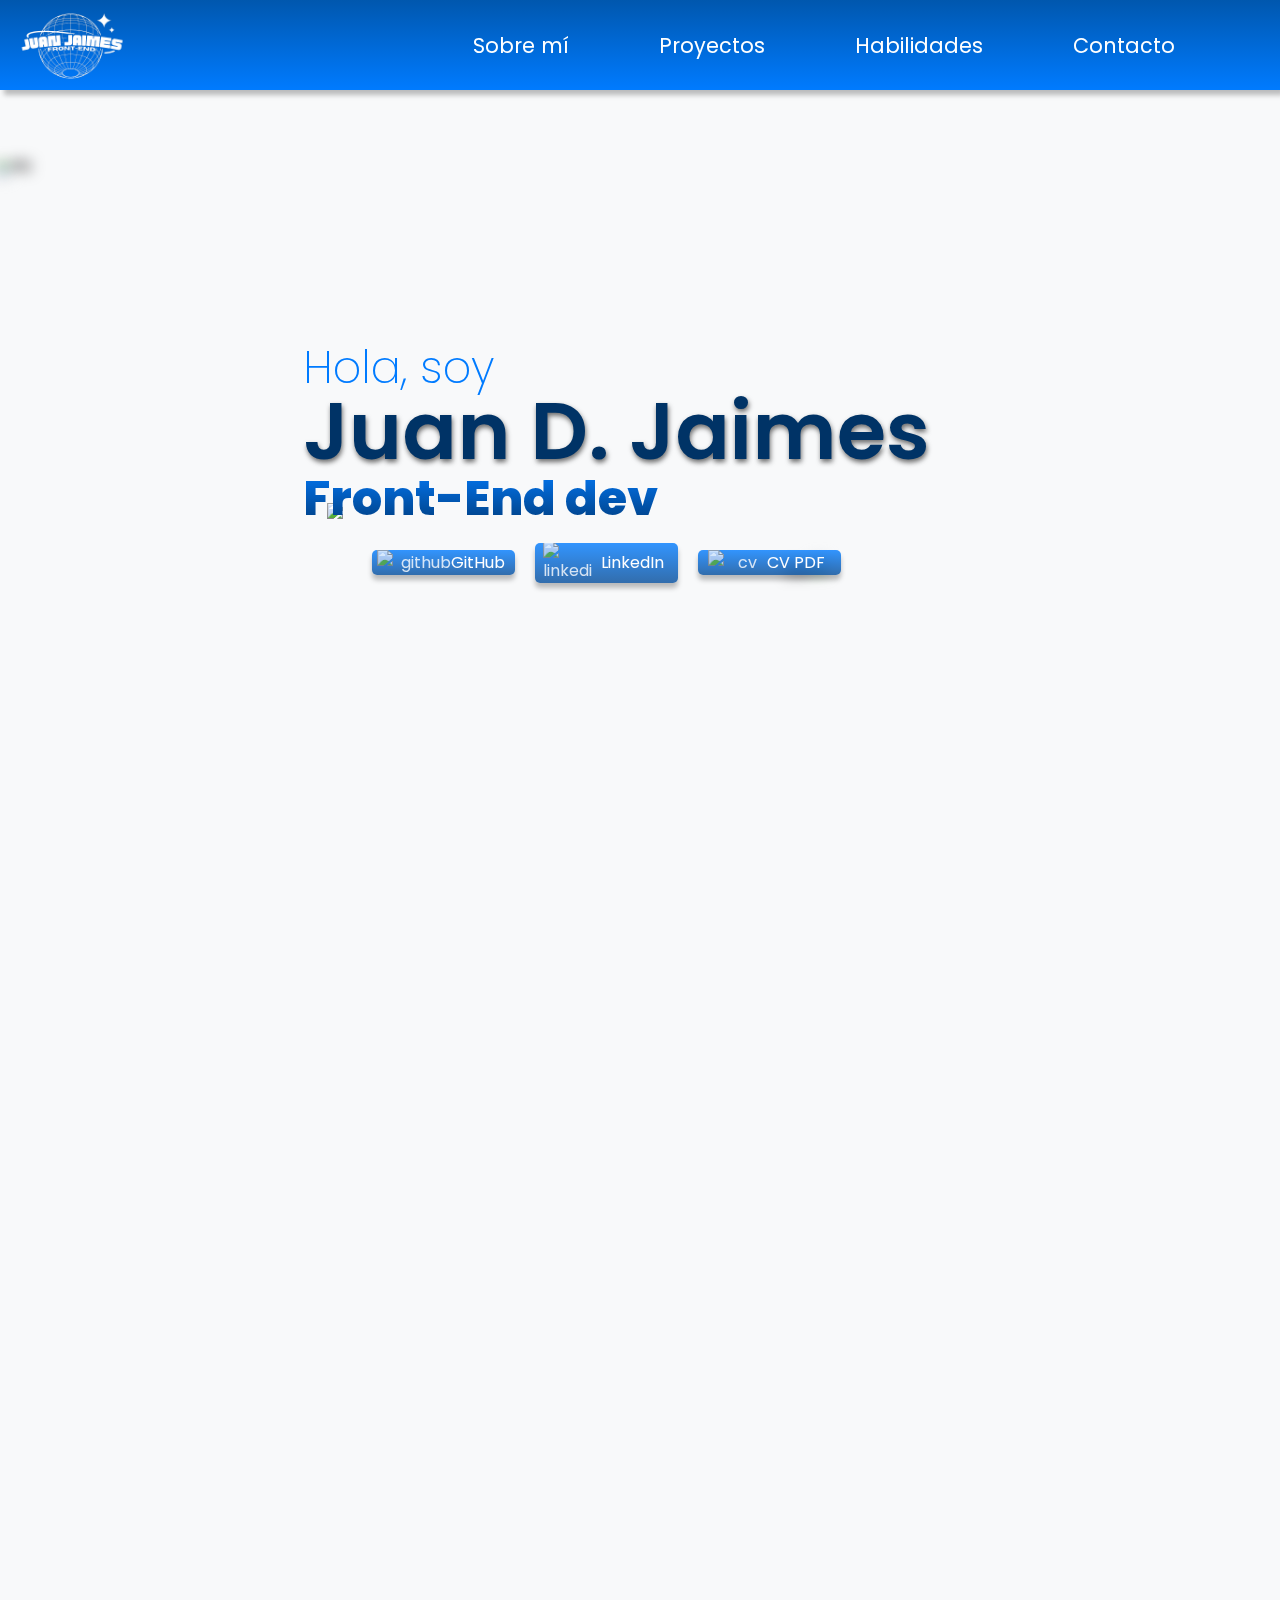
==== index.html @ de465470 "add contact section and animations" ====
<!DOCTYPE html>
<html lang="en">
<head>
    <meta charset="UTF-8">
    <meta name="viewport" content="width=device-width, initial-scale=1.0">
    <title>Juan D. Jaimes</title>
    
    <link rel="stylesheet" href="/styles.css">
    <link rel="preconnect" href="https://fonts.googleapis.com">
    <link rel="preconnect" href="https://fonts.gstatic.com" crossorigin>
    <link href="https://fonts.googleapis.com/css2?family=Poppins:ital,wght@0,100;0,200;0,300;0,400;0,500;0,600;0,700;0,800;0,900;1,100;1,200;1,300;1,400;1,500;1,600;1,700;1,800;1,900&display=swap" rel="stylesheet">
</head>
<body>
    <div id="preloader">
        <img src="/sources/juanjaimes.dev.png" alt="Logo de Juan Diego Jaimes">
    </div>
    <header>
        <!--BARRA DE NAVEGACIÓN-->
        <nav id="nav-bar">
            <img id="nav-logo" src="/sources/juanjaimes.dev.png">
            <ul id="nav-list">
                <li class="list-item"><a href="#sobre-mi">Sobre mí</a></li>
                <li class="list-item"><a href="#">Proyectos</a></li>
                <li class="list-item"><a href="#">Habilidades</a></li>
                <li class="list-item"><a href="#contacto">Contacto</a></li>
            </ul>
        </nav>
    </header>
    <main>
        <!--HERO-->
        <section id="hero" class="hidden">
            <div id="title">
                <div id="main-logo">
                    <img src="/sources/Group 1.svg" id="principal-logo">
                </div>   
                <div id="text-title">        
                    <span id="saludo">Hola, soy</span>
                    <h1 id="nombre-principal">Juan D. Jaimes</h1>
                    <span id="frontDev">Front-End dev</span>
                    <div class="container-buttons">
                        <a target="_blank" href="https://github.com/JuanJaimes9" class="button"><span class="icon-container"><img class="img-github" src="/sources/icons8-github.svg" alt="github"></span>GitHub</a>
                        <a target="_blank" href="https://www.linkedin.com/in/juanjaimes99/" class="button"><span class="icon-container"><img class="img-linkedin" src="/sources/icons8-linkedin.svg" alt="linkedin"></span>LinkedIn</a>
                        <a target="_blank" href="#" class="button cv"><span class="icon-container"><img class="img-cv" src="/sources/download.svg" alt="cv"></span>CV PDF</a>
                    </div>
                </div>
                
            </div>
        
        <div class="background-things">
            <img id="thing1" src="/sources/Vector.svg" alt="W1">
            <img id="thing2" src="/sources/Vector L.svg" alt="L1">
            <img id="thing3" src="/sources/Vector.svg" alt="W2">
            <img id="thing4" src="/sources/Vector L.svg" alt="L2">
        </div>
        </section>

        <!--SOBRE MI -->
        <section id="sobre-mi" class="hidden">
            <div class="conoceme-section">
                <img src="/sources/Group 1.svg" id="conoceme-logo">
                <h2 class="subtitulo conoceme">Conóceme</h2>
            </div>
            <div class="texto-conoceme">
                <div class="info izquierda">
                    <p>¡Hola! Soy <span class="conoceme-nombre">Juan Diego Jaimes</span>, un desarrollador web apasionado por la tecnología. Tengo experiencia en HTML, CSS y JavaScript, y me dedico a crear soluciones digitales elegantes y funcionales.</p>
                    <h3 class="subtitulo trayectoria">Mi Trayectoria</h3>
                    <p>Desde que descubrí la programación, he estado comprometido en aprender y mejorar constantemente. Actualmente, perfecciono mis habilidades en tecnologías front-end y exploro nuevas tendencias en desarrollo web. Me enorgullece ser autodidacta y siempre busco nuevas oportunidades para aplicar mis conocimientos en proyectos reales.</p>
                </div>
                <div class="info derecha">
                    <h3 class="subtitulo define">Lo que me define:</h3>
                    <ul>
                        <li><span>Creatividad y diseño: </span>Me encanta transformar ideas en interfaces visualmente atractivas y fáciles de usar</li>
                        <li><span>Solución de Problemas: </span>Disfruto enfrentándome a desafíos técnicos y encontrando soluciones tanto eficientes como efectivas.</li>
                        <li><span>Colaboración y comunicación: </span>Valoro el trabajo en equipo y creo que una comunicación clara es esencial para el éxito de cualquier proyecto.</li>
                    </ul>
                </div>
            </div>
            <div class="background-things">
                <img id="thing5" src="/sources/Vector.svg" alt="W1">
                <img id="thing6" src="/sources/Vector.svg" alt="W2">
                <img id="thing7" src="/sources/Vector L.svg" alt="L1">
                <img id="thing8" src="/sources/Vector L.svg" alt="L2">
            </div>
            
        </section>





        <!--CONTACTO-->
        <section id="contacto" class="hidden">
            <div class="contacto izquierda">
            <h2 id="trabajemos-juntos">Trabajemos juntos</h2>
            <div class="container-buttons2">
                <a target="_blank" href="https://github.com/JuanJaimes9" class="button"><span class="icon-container"><img class="img-github" src="/sources/icons8-github.svg" alt="github"></span>GitHub</a>
                <a target="_blank" href="https://www.linkedin.com/in/juanjaimes99/" class="button"><span class="icon-container"><img class="img-linkedin" src="/sources/icons8-linkedin.svg" alt="linkedin"></span>LinkedIn</a>
                <a target="_blank" href="#" class="button cv"><span class="icon-container"><img class="img-cv" src="/sources/download.svg" alt="cv"></span>CV PDF</a>
            </div>
        </div>
            <div class="contacto-derecha">
            <h2 class="subtitulo-contacto">Déjame tu contacto</h2>
            <form class="form-contacto">
                <label for="nombre">Nombre:</label>
                <input type="text" id="nombre" name="nombre" required>

                <label for="correo">E-mail:</label>
                <input type="email" id="correo" name="correo" required>

                <label for="mensaje">Déjame un mensaje</label>
                <textarea id="mensaje" name="mensaje"  rows="6"></textarea>

                <button type="submit"><img src="/sources/icons8-enviar-90.png" alt="enviar">Enviar</button>
            </form>
        </div>
        <div class="background-things">
            <img id="thing9" src="/sources/Vector.svg" alt="W1">
            <img id="thing10" src="/sources/Vector.svg" alt="W2">
            <img id="thing11" src="/sources/Vector L.svg" alt="L1">
            <img id="thing12" src="/sources/Vector L.svg" alt="L2">
        </div>
        </section>
        <section class="gracias-text hidden">
            Gracias por tomarte el tiempo de conocer mi trabajo. 
            <p>Estoy emocionado por las oportunidades que nos esperan.</p>
        </section>

    </main>
    
</body>

<script src="script.js"></script>
</html>
---- styles.css ----
:root{
    /* COLORES LIGTH */
    --principal-color-light:#0057ae;
    --secondary-color-light: #007BFF;
    --principal-gradient-light: linear-gradient(var(--principal-color-light), var(--secondary-color-light));
    --boton-gradient: linear-gradient(rgba(0, 123, 255, 0.8), rgba(0, 74, 153, 0.8));
    --boton-gradient-hover: linear-gradient(rgba(0, 74, 153, 0.8), rgba(0, 123, 255, 0.8));
    --background-color-light: #F8F9FA;
    
}

/* SELECTORES GENERALES */

*{
    font-family: Poppins, sans-serif;
}

html {
    box-sizing: border-box;

}

body{
    background-color: var(--background-color-light);
    overflow-x: hidden;
    
}

h2{
    font-weight: 700;
    background: -webkit-linear-gradient(#037DFF,#003670);
    -webkit-background-clip: text;
    -webkit-text-fill-color: transparent;
    font-size: 3rem;
    
}

h3{
    font-weight: 500;
    font-size: 2rem;
    color: var(--secondary-color-light);
    margin-bottom: 0;
    margin-top: 4vh;
}


section {
    opacity: 0; /* Iniciar los elementos ocultos */
    transform: translateY(60px); /* Iniciar los elementos desplazados */
    transition: opacity 0.6s ease-out, transform 0.6s ease-out; /* Transición suave */
}

section.visible {
    opacity: 1; /* Mostrar los elementos */
    transform: translateY(0); /* Devolver los elementos a su posición original */
}

#preloader {
    position: fixed;
    top: 0;
    left: 0;
    width: 100%;
    height: 100%;
    background: #0056b3;
    display: flex;
    align-items: center;
    justify-content: center;
    z-index: 9999;
}

#preloader img {
    width: 500px;
    height: auto;
    animation: fadeIn 1.5s ease-in-out infinite alternate;
}

@keyframes fadeIn {
    0% { opacity: 0.5; }
    100% { opacity: 1; }
}

/* BARRA DE NAVEGACIÓN */

#nav-bar {
    position: fixed;
    top: 0;
    left: 0;
    width: 100vw;
    height: 10vh;
    display: flex;
    background: var(--principal-gradient-light);
    justify-content: space-between;
    align-items: center;
    box-shadow: 4px 5px 5px rgba(0, 0, 0, 25%);
    z-index: 2;
}

#nav-list {
    display: flex;
    padding-right: 5vh;
}

.list-item {
    list-style: none;

}

.list-item a {
    color: #fff;
    text-decoration: none;
    font-size: 1.3rem;
    margin: 50px 30px 50px 0;
    padding: 30px 30px;
    border-radius: 15px;
    transition: color 0.3s ease, background-color 0.3s  ease;
}

.list-item a:hover{
    background-color: #ffffffeb;
    color: var(--principal-color);
    font-weight: 500;
}


#nav-logo {
    height: 13vh;
    margin-left: 1vw;
}

/* COVER */

#hero{
    position: relative;
    top: 100px;
    width: 100vw;
}

#title{
    display: flex;
    align-items: center;
    justify-content: center;
    height: 90vh;
    width: 100vw;
}

#principal-logo{
    width: 25vw;
}

#text-title{
    position: relative;
    bottom: 60px;
    right: 40px;
}

#nombre-principal{
    font-size: 5rem;
    font-weight: 600;
    color: #003366;
    margin: 0;
    text-shadow: 1px 3px 5px rgba(37, 37, 37, 0.658);
}

#saludo{
    font-size: 2.8rem;
    font-weight: 200;
    color: #007BFF;
    position: relative;
    top: 30px
}

#frontDev{
    font-size: 3rem;
    font-weight: 800;
    position: relative;
    bottom: 28px;
    background: -webkit-linear-gradient(#037DFF,#003670);
    -webkit-background-clip: text;
    -webkit-text-fill-color: transparent;

}

.container-buttons{
    display: flex;
    align-items: center;
    justify-content: center;
}
.button {
    background: var(--boton-gradient) ;
    text-decoration: none;
    color: white;
    display: inline-flex;
    align-items: center;
    padding: 0 5px;
    justify-content: space-evenly;
    border-radius: 5px;
    max-width: 128px;
    position: relative;
    bottom: 20px;
    padding-right: 10px;
    margin-right: 20px;
    max-height: 40px;
    width: 10vw;
    text-align: end;
    box-shadow: 0px 5px 5px rgba(0, 0, 0, 25%);
    transition: background 0.3s ease, box-shadow 0.3s ease, transform 0.3s ease;
    overflow: hidden;
}

.button img {
    width: 49px;
    padding-right: 5px;
    opacity: 0.8;
}

.button img.img-github {
    width: 74px;
    padding: 0;
}

.button:hover {
    background: var(--boton-gradient-hover) ;
    box-shadow: 6px 7px 7px rgba(0, 0, 0, 35%);
    transform: translateY(-3px);
}

.icon-container {
    display: flex;
    align-items: center; 
    height: 100%; 
    object-fit:fill
}


.background-things{
    position: absolute;
    margin: 0;
    padding: 0;
    filter: blur(7px);
    z-index: -1;
}

#thing1{
    position: relative;
    left: -1vw;
    bottom: 85vh;
    transform: scaleY(-1);
}
#thing2{
    position: relative;
    bottom: 60vh;
    right: 55vw;
}
#thing3{
    position: relative;
    left: 55vw;
    bottom: 40vh;
    transform: scaleX(-1);
}
#thing4{
    position: relative;
    bottom: 70vh;
    right: 58vw;
}



/* CONÓCEME */

#sobre-mi{
    display: flex;
    flex-direction: column;
    align-items: center;
    justify-content: center;
    height: 90vh;
    margin: 10vh 2vw;
}

.conoceme-section {
    align-items: center;
    justify-content: center;
}

#conoceme-logo{
    width: 20vw;
}

.conoceme{
    margin: 0;
    position: relative;
    bottom: 50px;
    text-align: center;
}

.texto-conoceme{
    display: flex;
    margin: 0px 60px;
    text-align: justify;
    font-size: 22px;
}

.izquierda{
    margin-right: 100px;
    width: 50%;
    line-height: 1.5;
}

.conoceme-nombre{
    font-weight: 600;
    color: var(--principal-color-light);
}
.derecha{
    width: 50%;
    line-height: 1.8;
}

li span{
    font-weight: 600;
    color: var(--principal-color-light);
}

#thing5{
    position: relative;
    left: 59vw;
    transform: scaleX(-1);
}

#thing6{
    position: relative;
    top: 40vh
}

#thing7{
    position: relative;
    bottom: 40vh;
    right: 52vw;
}

#thing8{
    position: relative;
    bottom: 45vh;
    right: 73vw;
}




/* CONTACTO */



#contacto{
    display: flex;
    margin: 0 100px;
    height: 90vh;
}

#trabajemos-juntos{
    font-size: 90px;
    line-height: 1.2;
    font-weight: 600;
    margin-bottom: 35px;
}

.container-buttons2{
    margin-left: 50px;
}

.contacto-derecha{
    margin-top: 120px;
}

.form-contacto{
    display: flex;
    flex-direction: column;
    margin-left: 50px;
    color:#313131
}


label{
    margin-left: 15px;
    font-size: 20px;
    font-weight: 500;
    margin-bottom: 5px;
}

input,
textarea{
    border-radius: 10px;
    border: 0;
    width: 650px;
    background-color: #eaeaea;
    border-bottom: 2px solid #2B88ED;
    padding: 10px;
    font-size: 16px;
    transition: border-left 0.1s ease;
}


input:focus,
textarea:focus{
    outline-style: none;
    border-left: 3px solid #2B88ED;
}

input{
    height: 40px;
    margin-bottom: 25px;
}

textarea{
    margin-bottom: 15px;
}

button{
    width: 150px;
    height: 40px;
    border-radius: 5px;
    border: 0;
    background: linear-gradient(#007BFF,#004A99);
    color: white;
    display: flex;
    justify-content: center;
    align-items: center;
    font-size: 20px;
    padding-right: 15px;
    box-shadow: 6px 7px 7px rgba(0, 0, 0, 35%);
    overflow: hidden;
    transition: background 0.3s ease, box-shadow 0.3s ease, transform 0.3s ease;
}

button img{
    position: relative;
    margin: 0;
    padding: 0;
    top: 5px;
    right: 0px;
    object-fit: fill;
    overflow: hidden;
    height: 80px;
    opacity: 0.8;
    
}

button:hover {
    background: linear-gradient(rgba(0, 74, 153, 0.8), rgba(0, 123, 255, 0.8));
    box-shadow: 6px 7px 7px rgba(0, 0, 0, 35%);
    transform: translateY(-3px);
    object-fit: fill;
    overflow: hidden;
}



#thing9{
    position: relative;
    left: 50vw;

}

#thing10{
    position: relative;
    top: 20vh;
    right: 10vw;
}

#thing11{
    position: relative;
    left: 25vw;
    top: 50vh
}

#thing12{
    position: relative;
    left: 70vw;
    top: 45vh;
}

.gracias-text{
    position: relative;
    margin-left: 50px;
    bottom: 20vh;
    line-height: 10px;
    font-size: 1.3rem;
    font-style: italic;
    font-weight: 500;
}
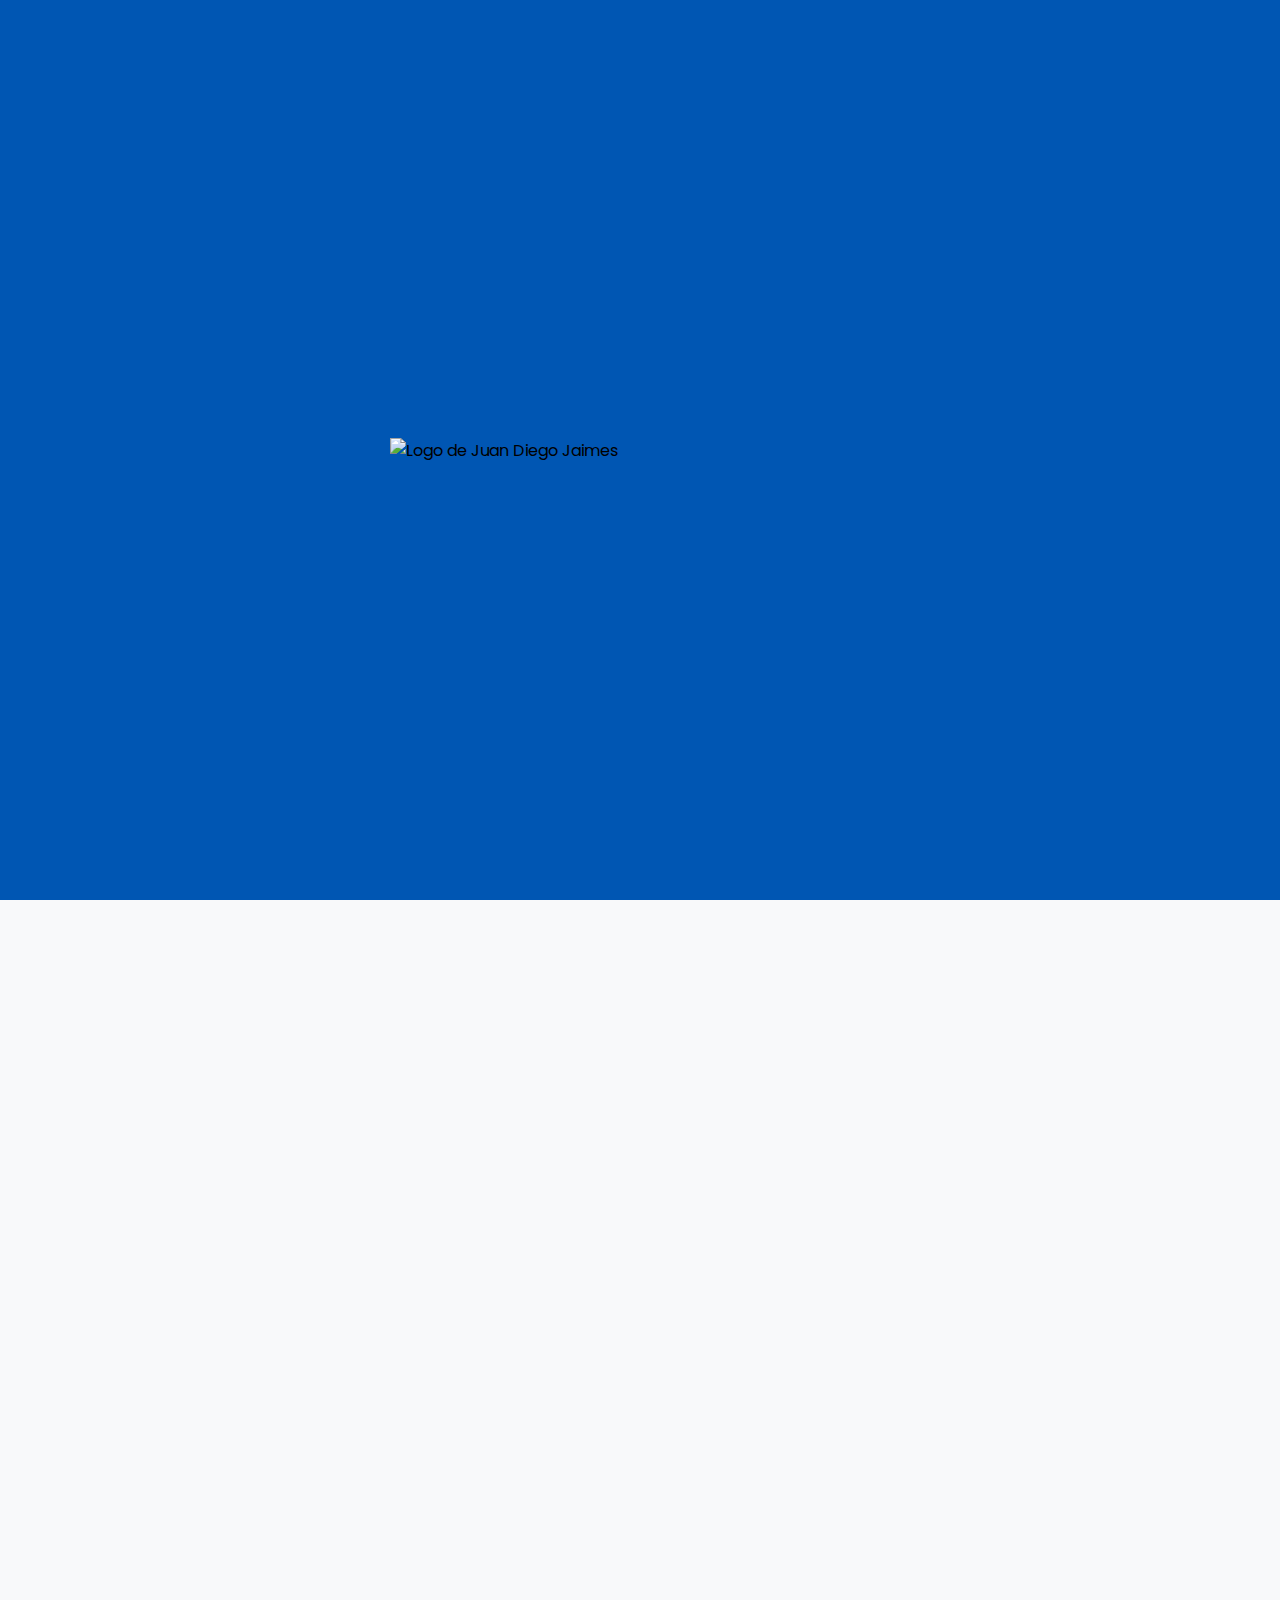
==== commit 4bcfd870: "Update index.html" ====
--- a/index.html
+++ b/index.html
@@ -1,133 +1,133 @@
-<!DOCTYPE html>
-<html lang="en">
-<head>
-    <meta charset="UTF-8">
-    <meta name="viewport" content="width=device-width, initial-scale=1.0">
-    <title>Juan D. Jaimes</title>
-    
-    <link rel="stylesheet" href="/styles.css">
-    <link rel="preconnect" href="https://fonts.googleapis.com">
-    <link rel="preconnect" href="https://fonts.gstatic.com" crossorigin>
-    <link href="https://fonts.googleapis.com/css2?family=Poppins:ital,wght@0,100;0,200;0,300;0,400;0,500;0,600;0,700;0,800;0,900;1,100;1,200;1,300;1,400;1,500;1,600;1,700;1,800;1,900&display=swap" rel="stylesheet">
-</head>
-<body>
-    <div id="preloader">
-        <img src="/sources/juanjaimes.dev.png" alt="Logo de Juan Diego Jaimes">
-    </div>
-    <header>
-        <!--BARRA DE NAVEGACIÓN-->
-        <nav id="nav-bar">
-            <img id="nav-logo" src="/sources/juanjaimes.dev.png">
-            <ul id="nav-list">
-                <li class="list-item"><a href="#sobre-mi">Sobre mí</a></li>
-                <li class="list-item"><a href="#">Proyectos</a></li>
-                <li class="list-item"><a href="#">Habilidades</a></li>
-                <li class="list-item"><a href="#contacto">Contacto</a></li>
-            </ul>
-        </nav>
-    </header>
-    <main>
-        <!--HERO-->
-        <section id="hero" class="hidden">
-            <div id="title">
-                <div id="main-logo">
-                    <img src="/sources/Group 1.svg" id="principal-logo">
-                </div>   
-                <div id="text-title">        
-                    <span id="saludo">Hola, soy</span>
-                    <h1 id="nombre-principal">Juan D. Jaimes</h1>
-                    <span id="frontDev">Front-End dev</span>
-                    <div class="container-buttons">
-                        <a target="_blank" href="https://github.com/JuanJaimes9" class="button"><span class="icon-container"><img class="img-github" src="/sources/icons8-github.svg" alt="github"></span>GitHub</a>
-                        <a target="_blank" href="https://www.linkedin.com/in/juanjaimes99/" class="button"><span class="icon-container"><img class="img-linkedin" src="/sources/icons8-linkedin.svg" alt="linkedin"></span>LinkedIn</a>
-                        <a target="_blank" href="#" class="button cv"><span class="icon-container"><img class="img-cv" src="/sources/download.svg" alt="cv"></span>CV PDF</a>
-                    </div>
-                </div>
-                
-            </div>
-        
-        <div class="background-things">
-            <img id="thing1" src="/sources/Vector.svg" alt="W1">
-            <img id="thing2" src="/sources/Vector L.svg" alt="L1">
-            <img id="thing3" src="/sources/Vector.svg" alt="W2">
-            <img id="thing4" src="/sources/Vector L.svg" alt="L2">
-        </div>
-        </section>
-
-        <!--SOBRE MI -->
-        <section id="sobre-mi" class="hidden">
-            <div class="conoceme-section">
-                <img src="/sources/Group 1.svg" id="conoceme-logo">
-                <h2 class="subtitulo conoceme">Conóceme</h2>
-            </div>
-            <div class="texto-conoceme">
-                <div class="info izquierda">
-                    <p>¡Hola! Soy <span class="conoceme-nombre">Juan Diego Jaimes</span>, un desarrollador web apasionado por la tecnología. Tengo experiencia en HTML, CSS y JavaScript, y me dedico a crear soluciones digitales elegantes y funcionales.</p>
-                    <h3 class="subtitulo trayectoria">Mi Trayectoria</h3>
-                    <p>Desde que descubrí la programación, he estado comprometido en aprender y mejorar constantemente. Actualmente, perfecciono mis habilidades en tecnologías front-end y exploro nuevas tendencias en desarrollo web. Me enorgullece ser autodidacta y siempre busco nuevas oportunidades para aplicar mis conocimientos en proyectos reales.</p>
-                </div>
-                <div class="info derecha">
-                    <h3 class="subtitulo define">Lo que me define:</h3>
-                    <ul>
-                        <li><span>Creatividad y diseño: </span>Me encanta transformar ideas en interfaces visualmente atractivas y fáciles de usar</li>
-                        <li><span>Solución de Problemas: </span>Disfruto enfrentándome a desafíos técnicos y encontrando soluciones tanto eficientes como efectivas.</li>
-                        <li><span>Colaboración y comunicación: </span>Valoro el trabajo en equipo y creo que una comunicación clara es esencial para el éxito de cualquier proyecto.</li>
-                    </ul>
-                </div>
-            </div>
-            <div class="background-things">
-                <img id="thing5" src="/sources/Vector.svg" alt="W1">
-                <img id="thing6" src="/sources/Vector.svg" alt="W2">
-                <img id="thing7" src="/sources/Vector L.svg" alt="L1">
-                <img id="thing8" src="/sources/Vector L.svg" alt="L2">
-            </div>
-            
-        </section>
-
-
-
-
-
-        <!--CONTACTO-->
-        <section id="contacto" class="hidden">
-            <div class="contacto izquierda">
-            <h2 id="trabajemos-juntos">Trabajemos juntos</h2>
-            <div class="container-buttons2">
-                <a target="_blank" href="https://github.com/JuanJaimes9" class="button"><span class="icon-container"><img class="img-github" src="/sources/icons8-github.svg" alt="github"></span>GitHub</a>
-                <a target="_blank" href="https://www.linkedin.com/in/juanjaimes99/" class="button"><span class="icon-container"><img class="img-linkedin" src="/sources/icons8-linkedin.svg" alt="linkedin"></span>LinkedIn</a>
-                <a target="_blank" href="#" class="button cv"><span class="icon-container"><img class="img-cv" src="/sources/download.svg" alt="cv"></span>CV PDF</a>
-            </div>
-        </div>
-            <div class="contacto-derecha">
-            <h2 class="subtitulo-contacto">Déjame tu contacto</h2>
-            <form class="form-contacto">
-                <label for="nombre">Nombre:</label>
-                <input type="text" id="nombre" name="nombre" required>
-
-                <label for="correo">E-mail:</label>
-                <input type="email" id="correo" name="correo" required>
-
-                <label for="mensaje">Déjame un mensaje</label>
-                <textarea id="mensaje" name="mensaje"  rows="6"></textarea>
-
-                <button type="submit"><img src="/sources/icons8-enviar-90.png" alt="enviar">Enviar</button>
-            </form>
-        </div>
-        <div class="background-things">
-            <img id="thing9" src="/sources/Vector.svg" alt="W1">
-            <img id="thing10" src="/sources/Vector.svg" alt="W2">
-            <img id="thing11" src="/sources/Vector L.svg" alt="L1">
-            <img id="thing12" src="/sources/Vector L.svg" alt="L2">
-        </div>
-        </section>
-        <section class="gracias-text hidden">
-            Gracias por tomarte el tiempo de conocer mi trabajo. 
-            <p>Estoy emocionado por las oportunidades que nos esperan.</p>
-        </section>
-
-    </main>
-    
-</body>
-
-<script src="script.js"></script>
-</html>+<!DOCTYPE html>
+<html lang="en">
+<head>
+    <meta charset="UTF-8">
+    <meta name="viewport" content="width=device-width, initial-scale=1.0">
+    <title>Juan D. Jaimes</title>
+    
+    <link rel="stylesheet" href="/portafolio-root/css/styles.css">
+    <link rel="preconnect" href="https://fonts.googleapis.com">
+    <link rel="preconnect" href="https://fonts.gstatic.com" crossorigin>
+    <link href="https://fonts.googleapis.com/css2?family=Poppins:ital,wght@0,100;0,200;0,300;0,400;0,500;0,600;0,700;0,800;0,900;1,100;1,200;1,300;1,400;1,500;1,600;1,700;1,800;1,900&display=swap" rel="stylesheet">
+</head>
+<body>
+    <div id="preloader">
+        <img src="/portafolio-root/assets/juanjaimes.dev.png" alt="Logo de Juan Diego Jaimes">
+    </div>
+    <header>
+        <!--BARRA DE NAVEGACIÓN-->
+        <nav id="nav-bar">
+            <img id="nav-logo" src="/assets/juanjaimes.dev.png">
+            <ul id="nav-list">
+                <li class="list-item"><a href="#sobre-mi">Sobre mí</a></li>
+                <li class="list-item"><a href="#">Proyectos</a></li>
+                <li class="list-item"><a href="#">Habilidades</a></li>
+                <li class="list-item"><a href="#contacto">Contacto</a></li>
+            </ul>
+        </nav>
+    </header>
+    <main>
+        <!--HERO-->
+        <section id="hero" class="hidden">
+            <div id="title">
+                <div id="main-logo">
+                    <img src="/portafolio-root/assets/Group 1.svg" id="principal-logo">
+                </div>   
+                <div id="text-title">        
+                    <span id="saludo">Hola, soy</span>
+                    <h1 id="nombre-principal">Juan D. Jaimes</h1>
+                    <span id="frontDev">Front-End dev</span>
+                    <div class="container-buttons">
+                        <a target="_blank" href="https://github.com/JuanJaimes9" class="button"><span class="icon-container"><img class="img-github" src="/portafolio-root/assets/icons8-github.svg" alt="github"></span>GitHub</a>
+                        <a target="_blank" href="https://www.linkedin.com/in/juanjaimes99/" class="button"><span class="icon-container"><img class="img-linkedin" src="/portafolio-root/assets/icons8-linkedin.svg" alt="linkedin"></span>LinkedIn</a>
+                        <a target="_blank" href="#" class="button cv"><span class="icon-container"><img class="img-cv" src="/portafolio-root/assets/download.svg" alt="cv"></span>CV PDF</a>
+                    </div>
+                </div>
+                
+            </div>
+        
+        <div class="background-things">
+            <img id="thing1" src="/portafolio-root/assets/Vector.svg" alt="W1">
+            <img id="thing2" src="/portafolio-root/assets/Vector L.svg" alt="L1">
+            <img id="thing3" src="/portafolio-root/assets/Vector.svg" alt="W2">
+            <img id="thing4" src="/portafolio-root/assets/Vector L.svg" alt="L2">
+        </div>
+        </section>
+
+        <!--SOBRE MI -->
+        <section id="sobre-mi" class="hidden">
+            <div class="conoceme-section">
+                <img src="/portafolio-root/assets/Group 1.svg" id="conoceme-logo">
+                <h2 class="subtitulo conoceme">Conóceme</h2>
+            </div>
+            <div class="texto-conoceme">
+                <div class="info izquierda">
+                    <p>¡Hola! Soy <span class="conoceme-nombre">Juan Diego Jaimes</span>, un desarrollador web apasionado por la tecnología. Tengo experiencia en HTML, CSS y JavaScript, y me dedico a crear soluciones digitales elegantes y funcionales.</p>
+                    <h3 class="subtitulo trayectoria">Mi Trayectoria</h3>
+                    <p>Desde que descubrí la programación, he estado comprometido en aprender y mejorar constantemente. Actualmente, perfecciono mis habilidades en tecnologías front-end y exploro nuevas tendencias en desarrollo web. Me enorgullece ser autodidacta y siempre busco nuevas oportunidades para aplicar mis conocimientos en proyectos reales.</p>
+                </div>
+                <div class="info derecha">
+                    <h3 class="subtitulo define">Lo que me define:</h3>
+                    <ul>
+                        <li><span>Creatividad y diseño: </span>Me encanta transformar ideas en interfaces visualmente atractivas y fáciles de usar</li>
+                        <li><span>Solución de Problemas: </span>Disfruto enfrentándome a desafíos técnicos y encontrando soluciones tanto eficientes como efectivas.</li>
+                        <li><span>Colaboración y comunicación: </span>Valoro el trabajo en equipo y creo que una comunicación clara es esencial para el éxito de cualquier proyecto.</li>
+                    </ul>
+                </div>
+            </div>
+            <div class="background-things">
+                <img id="thing5" src="/portafolio-root/assets/Vector.svg" alt="W1">
+                <img id="thing6" src="/portafolio-root/assets/Vector.svg" alt="W2">
+                <img id="thing7" src="/portafolio-root/assets/Vector L.svg" alt="L1">
+                <img id="thing8" src="/portafolio-root/assets/Vector L.svg" alt="L2">
+            </div>
+            
+        </section>
+
+
+
+
+
+        <!--CONTACTO-->
+        <section id="contacto" class="hidden">
+            <div class="contacto izquierda">
+            <h2 id="trabajemos-juntos">Trabajemos juntos</h2>
+            <div class="container-buttons2">
+                <a target="_blank" href="https://github.com/JuanJaimes9" class="button"><span class="icon-container"><img class="img-github" src="/portafolio-root/assets/icons8-github.svg" alt="github"></span>GitHub</a>
+                <a target="_blank" href="https://www.linkedin.com/in/juanjaimes99/" class="button"><span class="icon-container"><img class="img-linkedin" src="/portafolio-root/assets/icons8-linkedin.svg" alt="linkedin"></span>LinkedIn</a>
+                <a target="_blank" href="#" class="button cv"><span class="icon-container"><img class="img-cv" src="/portafolio-root/assets/download.svg" alt="cv"></span>CV PDF</a>
+            </div>
+        </div>
+            <div class="contacto-derecha">
+            <h2 class="subtitulo-contacto">Déjame tu contacto</h2>
+            <form class="form-contacto">
+                <label for="nombre">Nombre:</label>
+                <input type="text" id="nombre" name="nombre" required>
+
+                <label for="correo">E-mail:</label>
+                <input type="email" id="correo" name="correo" required>
+
+                <label for="mensaje">Déjame un mensaje</label>
+                <textarea id="mensaje" name="mensaje"  rows="6"></textarea>
+
+                <button type="submit"><img src="/portafolio-root/assets/icons8-enviar-90.png" alt="enviar">Enviar</button>
+            </form>
+        </div>
+        <div class="background-things">
+            <img id="thing9" src="/portafolio-root/assets/Vector.svg" alt="W1">
+            <img id="thing10" src="/portafolio-root/assets/Vector.svg" alt="W2">
+            <img id="thing11" src="/portafolio-root/assets/Vector L.svg" alt="L1">
+            <img id="thing12" src="/portafolio-root/assets/Vector L.svg" alt="L2">
+        </div>
+        </section>
+        <section class="gracias-text hidden">
+            Gracias por tomarte el tiempo de conocer mi trabajo. 
+            <p>Estoy emocionado por las oportunidades que nos esperan.</p>
+        </section>
+
+    </main>
+    
+</body>
+
+<script src="/portafolio-root/script/script.js"></script>
+</html>
--- a/portafolio-root/css/styles.css
+++ b/portafolio-root/css/styles.css
@@ -0,0 +1,489 @@
+:root{
+    /* COLORES LIGTH */
+    --principal-color-light:#0057ae;
+    --secondary-color-light: #007BFF;
+    --principal-gradient-light: linear-gradient(var(--principal-color-light), var(--secondary-color-light));
+    --boton-gradient: linear-gradient(rgba(0, 123, 255, 0.8), rgba(0, 74, 153, 0.8));
+    --boton-gradient-hover: linear-gradient(rgba(0, 74, 153, 0.8), rgba(0, 123, 255, 0.8));
+    --background-color-light: #F8F9FA;
+    
+}
+
+/* SELECTORES GENERALES */
+
+*{
+    font-family: Poppins, sans-serif;
+}
+
+html {
+    box-sizing: border-box;
+
+}
+
+main, body{
+    background-color: var(--background-color-light);
+    overflow-x: hidden;
+    width: 100%;
+}
+
+h2{
+    font-weight: 700;
+    background: -webkit-linear-gradient(#037DFF,#003670);
+    -webkit-background-clip: text;
+    -webkit-text-fill-color: transparent;
+    font-size: 3rem;
+    
+}
+
+h3{
+    font-weight: 500;
+    font-size: 2rem;
+    color: var(--secondary-color-light);
+    margin-bottom: 0;
+    margin-top: 4vh;
+}
+
+
+section {
+    opacity: 0; /* Iniciar los elementos ocultos */
+    transform: translateY(60px); /* Iniciar los elementos desplazados */
+    transition: opacity 0.6s ease-out, transform 0.6s ease-out; /* Transición suave */
+}
+
+section.visible {
+    opacity: 1; /* Mostrar los elementos */
+    transform: translateY(0); /* Devolver los elementos a su posición original */
+}
+
+#preloader {
+    position: fixed;
+    top: 0;
+    left: 0;
+    width: 100%;
+    height: 100%;
+    background: #0056b3;
+    display: flex;
+    align-items: center;
+    justify-content: center;
+    z-index: 9999;
+}
+
+#preloader img {
+    width: 500px;
+    height: auto;
+    animation: fadeIn 1.5s ease-in-out infinite alternate;
+}
+
+@keyframes fadeIn {
+    0% { opacity: 0.5; }
+    100% { opacity: 1; }
+}
+
+/* BARRA DE NAVEGACIÓN */
+
+#nav-bar {
+    position: fixed;
+    top: 0;
+    left: 0;
+    width: 100vw;
+    height: 10vh;
+    display: flex;
+    background: var(--principal-gradient-light);
+    justify-content: space-between;
+    align-items: center;
+    box-shadow: 4px 5px 5px rgba(0, 0, 0, 25%);
+    z-index: 2;
+}
+
+#nav-list {
+    display: flex;
+    padding-right: 5vh;
+}
+
+.list-item {
+    list-style: none;
+
+}
+
+.list-item a {
+    color: #fff;
+    text-decoration: none;
+    font-size: 1.3rem;
+    margin: 50px 30px 50px 0;
+    padding: 30px 30px;
+    border-radius: 15px;
+    transition: color 0.3s ease, background-color 0.3s  ease;
+}
+
+.list-item a:hover{
+    background-color: #ffffffeb;
+    color: var(--principal-color);
+    font-weight: 500;
+}
+
+
+#nav-logo {
+    height: 13vh;
+    margin-left: 1vw;
+}
+
+/* COVER */
+
+#hero{
+    position: relative;
+    top: 100px;
+    width: 100vw;
+}
+
+#title{
+    display: flex;
+    align-items: center;
+    justify-content: center;
+    height: 90vh;
+    width: 100vw;
+}
+
+#principal-logo{
+    width: 25vw;
+}
+
+#text-title{
+    position: relative;
+    bottom: 60px;
+    right: 40px;
+}
+
+#nombre-principal{
+    font-size: 5rem;
+    font-weight: 600;
+    color: #003366;
+    margin: 0;
+    text-shadow: 1px 3px 5px rgba(37, 37, 37, 0.658);
+}
+
+#saludo{
+    font-size: 2.8rem;
+    font-weight: 200;
+    color: #007BFF;
+    position: relative;
+    top: 30px
+}
+
+#frontDev{
+    font-size: 3rem;
+    font-weight: 800;
+    position: relative;
+    bottom: 28px;
+    background: -webkit-linear-gradient(#037DFF,#003670);
+    -webkit-background-clip: text;
+    -webkit-text-fill-color: transparent;
+
+}
+
+.container-buttons{
+    display: flex;
+    align-items: center;
+    justify-content: center;
+}
+.button {
+    background: var(--boton-gradient) ;
+    text-decoration: none;
+    color: white;
+    display: inline-flex;
+    align-items: center;
+    padding: 0 5px;
+    justify-content: space-evenly;
+    border-radius: 5px;
+    max-width: 128px;
+    position: relative;
+    bottom: 20px;
+    padding-right: 10px;
+    margin-right: 20px;
+    max-height: 40px;
+    width: 10vw;
+    text-align: end;
+    box-shadow: 0px 5px 5px rgba(0, 0, 0, 25%);
+    transition: background 0.3s ease, box-shadow 0.3s ease, transform 0.3s ease;
+    overflow: hidden;
+}
+
+.button img {
+    width: 49px;
+    padding-right: 5px;
+    opacity: 0.8;
+}
+
+.button img.img-github {
+    width: 74px;
+    padding: 0;
+}
+
+.button:hover {
+    background: var(--boton-gradient-hover) ;
+    box-shadow: 6px 7px 7px rgba(0, 0, 0, 35%);
+    transform: translateY(-3px);
+}
+
+.icon-container {
+    display: flex;
+    align-items: center; 
+    height: 100%; 
+    object-fit:fill
+}
+
+
+.background-things{
+    position: absolute;
+    margin: 0;
+    padding: 0;
+    filter: blur(7px);
+    z-index: -1;
+}
+
+#thing1{
+    position: relative;
+    left: -1vw;
+    bottom: 85vh;
+    transform: scaleY(-1);
+}
+#thing2{
+    position: relative;
+    bottom: 60vh;
+    right: 55vw;
+}
+#thing3{
+    position: relative;
+    left: 55vw;
+    bottom: 40vh;
+    transform: scaleX(-1);
+}
+#thing4{
+    position: relative;
+    bottom: 70vh;
+    right: 58vw;
+}
+
+
+
+/* CONÓCEME */
+
+#sobre-mi{
+    display: flex;
+    flex-direction: column;
+    align-items: center;
+    justify-content: center;
+    height: 90vh;
+    margin: 10vh 5vw;
+}
+
+.conoceme-section {
+    align-items: center;
+    justify-content: center;
+}
+
+#conoceme-logo{
+    width: 20vw;
+}
+
+.conoceme{
+    margin: 0;
+    position: relative;
+    bottom: 50px;
+    text-align: center;
+}
+
+.texto-conoceme{
+    display: flex;
+    margin: 0px 60px;
+    text-align: justify;
+    font-size: 22px;
+}
+
+.izquierda{
+    margin-right: 100px;
+    width: 50%;
+    line-height: 1.5;
+}
+
+.conoceme-nombre{
+    font-weight: 600;
+    color: var(--principal-color-light);
+}
+.derecha{
+    width: 50%;
+    line-height: 1.8;
+}
+
+li span{
+    font-weight: 600;
+    color: var(--principal-color-light);
+}
+
+#thing5{
+    position: relative;
+    left: 59vw;
+    transform: scaleX(-1);
+}
+
+#thing6{
+    position: relative;
+    top: 42vh;
+    right: 12vw
+}
+
+#thing7{
+    position: relative;
+    bottom: 40vh;
+    right: 62vw;
+}
+
+#thing8{
+    position: relative;
+    right: 10vw;
+    bottom: 50vh;
+}
+
+
+
+
+/* CONTACTO */
+
+
+
+#contacto{
+    display: flex;
+    margin: 0 100px;
+    height: 90vh;
+}
+
+#trabajemos-juntos{
+    font-size: 90px;
+    line-height: 1.2;
+    font-weight: 600;
+    margin-bottom: 35px;
+}
+
+.container-buttons2{
+    margin-left: 50px;
+}
+
+.contacto-derecha{
+    margin-top: 120px;
+}
+
+.form-contacto{
+    display: flex;
+    flex-direction: column;
+    margin-left: 50px;
+    color:#313131
+}
+
+
+label{
+    margin-left: 15px;
+    font-size: 20px;
+    font-weight: 500;
+    margin-bottom: 5px;
+}
+
+input,
+textarea{
+    border-radius: 10px;
+    border: 0;
+    width: 650px;
+    background-color: #eaeaea;
+    border-bottom: 2px solid #2B88ED;
+    padding: 10px;
+    font-size: 16px;
+    transition: border-left 0.1s ease;
+}
+
+
+input:focus,
+textarea:focus{
+    outline-style: none;
+    border-left: 3px solid #2B88ED;
+}
+
+input{
+    height: 40px;
+    margin-bottom: 25px;
+}
+
+textarea{
+    margin-bottom: 15px;
+}
+
+button{
+    width: 150px;
+    height: 40px;
+    border-radius: 5px;
+    border: 0;
+    background: linear-gradient(#007BFF,#004A99);
+    color: white;
+    display: flex;
+    justify-content: center;
+    align-items: center;
+    font-size: 20px;
+    padding-right: 15px;
+    box-shadow: 6px 7px 7px rgba(0, 0, 0, 35%);
+    overflow: hidden;
+    transition: background 0.3s ease, box-shadow 0.3s ease, transform 0.3s ease;
+}
+
+button img{
+    position: relative;
+    margin: 0;
+    padding: 0;
+    top: 5px;
+    right: 0px;
+    object-fit: fill;
+    overflow: hidden;
+    height: 80px;
+    opacity: 0.8;
+    
+}
+
+button:hover {
+    background: linear-gradient(rgba(0, 74, 153, 0.8), rgba(0, 123, 255, 0.8));
+    box-shadow: 6px 7px 7px rgba(0, 0, 0, 35%);
+    transform: translateY(-3px);
+    object-fit: fill;
+    overflow: hidden;
+}
+
+
+
+#thing9{
+    position: relative;
+    left: 50vw;
+
+}
+
+#thing10{
+    position: relative;
+    top: 20vh;
+    right: 10vw;
+}
+
+#thing11{
+    position: relative;
+    left: 25vw;
+    top: 50vh
+}
+
+#thing12{
+    position: relative;
+    left: 70vw;
+    top: 45vh;
+}
+
+.gracias-text{
+    position: relative;
+    margin-left: 50px;
+    bottom: 20vh;
+    line-height: 10px;
+    font-size: 1.3rem;
+    font-style: italic;
+    font-weight: 500;
+}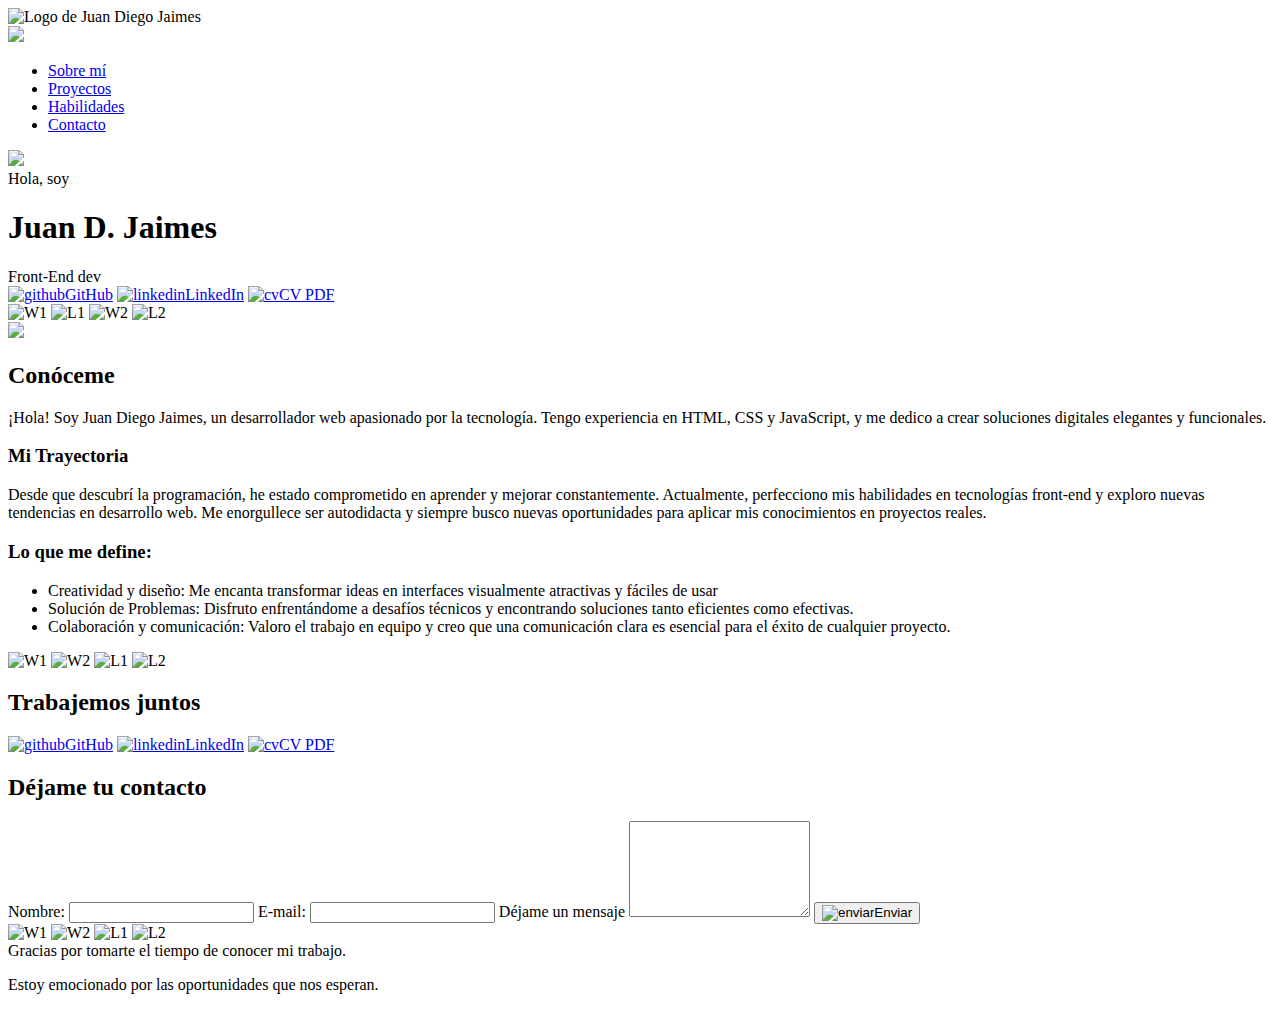
==== commit ba46ed56: "fix" ====
--- a/index.html
+++ b/index.html
@@ -5,14 +5,14 @@
     <meta name="viewport" content="width=device-width, initial-scale=1.0">
     <title>Juan D. Jaimes</title>
     
-    <link rel="stylesheet" href="/portafolio-root/css/styles.css">
+    <link rel="stylesheet" href="/css/styles.css">
     <link rel="preconnect" href="https://fonts.googleapis.com">
     <link rel="preconnect" href="https://fonts.gstatic.com" crossorigin>
     <link href="https://fonts.googleapis.com/css2?family=Poppins:ital,wght@0,100;0,200;0,300;0,400;0,500;0,600;0,700;0,800;0,900;1,100;1,200;1,300;1,400;1,500;1,600;1,700;1,800;1,900&display=swap" rel="stylesheet">
 </head>
 <body>
     <div id="preloader">
-        <img src="/portafolio-root/assets/juanjaimes.dev.png" alt="Logo de Juan Diego Jaimes">
+        <img src=/assets/juanjaimes.dev.png" alt="Logo de Juan Diego Jaimes">
     </div>
     <header>
         <!--BARRA DE NAVEGACIÓN-->
@@ -31,33 +31,33 @@
         <section id="hero" class="hidden">
             <div id="title">
                 <div id="main-logo">
-                    <img src="/portafolio-root/assets/Group 1.svg" id="principal-logo">
+                    <img src="/assets/Group 1.svg" id="principal-logo">
                 </div>   
                 <div id="text-title">        
                     <span id="saludo">Hola, soy</span>
                     <h1 id="nombre-principal">Juan D. Jaimes</h1>
                     <span id="frontDev">Front-End dev</span>
                     <div class="container-buttons">
-                        <a target="_blank" href="https://github.com/JuanJaimes9" class="button"><span class="icon-container"><img class="img-github" src="/portafolio-root/assets/icons8-github.svg" alt="github"></span>GitHub</a>
-                        <a target="_blank" href="https://www.linkedin.com/in/juanjaimes99/" class="button"><span class="icon-container"><img class="img-linkedin" src="/portafolio-root/assets/icons8-linkedin.svg" alt="linkedin"></span>LinkedIn</a>
-                        <a target="_blank" href="#" class="button cv"><span class="icon-container"><img class="img-cv" src="/portafolio-root/assets/download.svg" alt="cv"></span>CV PDF</a>
+                        <a target="_blank" href="https://github.com/JuanJaimes9" class="button"><span class="icon-container"><img class="img-github" src="/assets/icons8-github.svg" alt="github"></span>GitHub</a>
+                        <a target="_blank" href="https://www.linkedin.com/in/juanjaimes99/" class="button"><span class="icon-container"><img class="img-linkedin" src="/assets/icons8-linkedin.svg" alt="linkedin"></span>LinkedIn</a>
+                        <a target="_blank" href="#" class="button cv"><span class="icon-container"><img class="img-cv" src="/assets/download.svg" alt="cv"></span>CV PDF</a>
                     </div>
                 </div>
                 
             </div>
         
         <div class="background-things">
-            <img id="thing1" src="/portafolio-root/assets/Vector.svg" alt="W1">
-            <img id="thing2" src="/portafolio-root/assets/Vector L.svg" alt="L1">
-            <img id="thing3" src="/portafolio-root/assets/Vector.svg" alt="W2">
-            <img id="thing4" src="/portafolio-root/assets/Vector L.svg" alt="L2">
+            <img id="thing1" src="/assets/Vector.svg" alt="W1">
+            <img id="thing2" src="/assets/Vector L.svg" alt="L1">
+            <img id="thing3" src="/assets/Vector.svg" alt="W2">
+            <img id="thing4" src="/assets/Vector L.svg" alt="L2">
         </div>
         </section>
 
         <!--SOBRE MI -->
         <section id="sobre-mi" class="hidden">
             <div class="conoceme-section">
-                <img src="/portafolio-root/assets/Group 1.svg" id="conoceme-logo">
+                <img src="/assets/Group 1.svg" id="conoceme-logo">
                 <h2 class="subtitulo conoceme">Conóceme</h2>
             </div>
             <div class="texto-conoceme">
@@ -76,10 +76,10 @@
                 </div>
             </div>
             <div class="background-things">
-                <img id="thing5" src="/portafolio-root/assets/Vector.svg" alt="W1">
-                <img id="thing6" src="/portafolio-root/assets/Vector.svg" alt="W2">
-                <img id="thing7" src="/portafolio-root/assets/Vector L.svg" alt="L1">
-                <img id="thing8" src="/portafolio-root/assets/Vector L.svg" alt="L2">
+                <img id="thing5" src="/assets/Vector.svg" alt="W1">
+                <img id="thing6" src="/assets/Vector.svg" alt="W2">
+                <img id="thing7" src="/assets/Vector L.svg" alt="L1">
+                <img id="thing8" src="/assets/Vector L.svg" alt="L2">
             </div>
             
         </section>
@@ -93,9 +93,9 @@
             <div class="contacto izquierda">
             <h2 id="trabajemos-juntos">Trabajemos juntos</h2>
             <div class="container-buttons2">
-                <a target="_blank" href="https://github.com/JuanJaimes9" class="button"><span class="icon-container"><img class="img-github" src="/portafolio-root/assets/icons8-github.svg" alt="github"></span>GitHub</a>
-                <a target="_blank" href="https://www.linkedin.com/in/juanjaimes99/" class="button"><span class="icon-container"><img class="img-linkedin" src="/portafolio-root/assets/icons8-linkedin.svg" alt="linkedin"></span>LinkedIn</a>
-                <a target="_blank" href="#" class="button cv"><span class="icon-container"><img class="img-cv" src="/portafolio-root/assets/download.svg" alt="cv"></span>CV PDF</a>
+                <a target="_blank" href="https://github.com/JuanJaimes9" class="button"><span class="icon-container"><img class="img-github" src="/assets/icons8-github.svg" alt="github"></span>GitHub</a>
+                <a target="_blank" href="https://www.linkedin.com/in/juanjaimes99/" class="button"><span class="icon-container"><img class="img-linkedin" src="/assets/icons8-linkedin.svg" alt="linkedin"></span>LinkedIn</a>
+                <a target="_blank" href="#" class="button cv"><span class="icon-container"><img class="img-cv" src="/assets/download.svg" alt="cv"></span>CV PDF</a>
             </div>
         </div>
             <div class="contacto-derecha">
@@ -110,14 +110,14 @@
                 <label for="mensaje">Déjame un mensaje</label>
                 <textarea id="mensaje" name="mensaje"  rows="6"></textarea>
 
-                <button type="submit"><img src="/portafolio-root/assets/icons8-enviar-90.png" alt="enviar">Enviar</button>
+                <button type="submit"><img src="/assets/icons8-enviar-90.png" alt="enviar">Enviar</button>
             </form>
         </div>
         <div class="background-things">
-            <img id="thing9" src="/portafolio-root/assets/Vector.svg" alt="W1">
-            <img id="thing10" src="/portafolio-root/assets/Vector.svg" alt="W2">
-            <img id="thing11" src="/portafolio-root/assets/Vector L.svg" alt="L1">
-            <img id="thing12" src="/portafolio-root/assets/Vector L.svg" alt="L2">
+            <img id="thing9" src="/assets/Vector.svg" alt="W1">
+            <img id="thing10" src="/assets/Vector.svg" alt="W2">
+            <img id="thing11" src="/assets/Vector L.svg" alt="L1">
+            <img id="thing12" src="/assets/Vector L.svg" alt="L2">
         </div>
         </section>
         <section class="gracias-text hidden">
@@ -129,5 +129,5 @@
     
 </body>
 
-<script src="/portafolio-root/script/script.js"></script>
+<script src="/script/script.js"></script>
 </html>
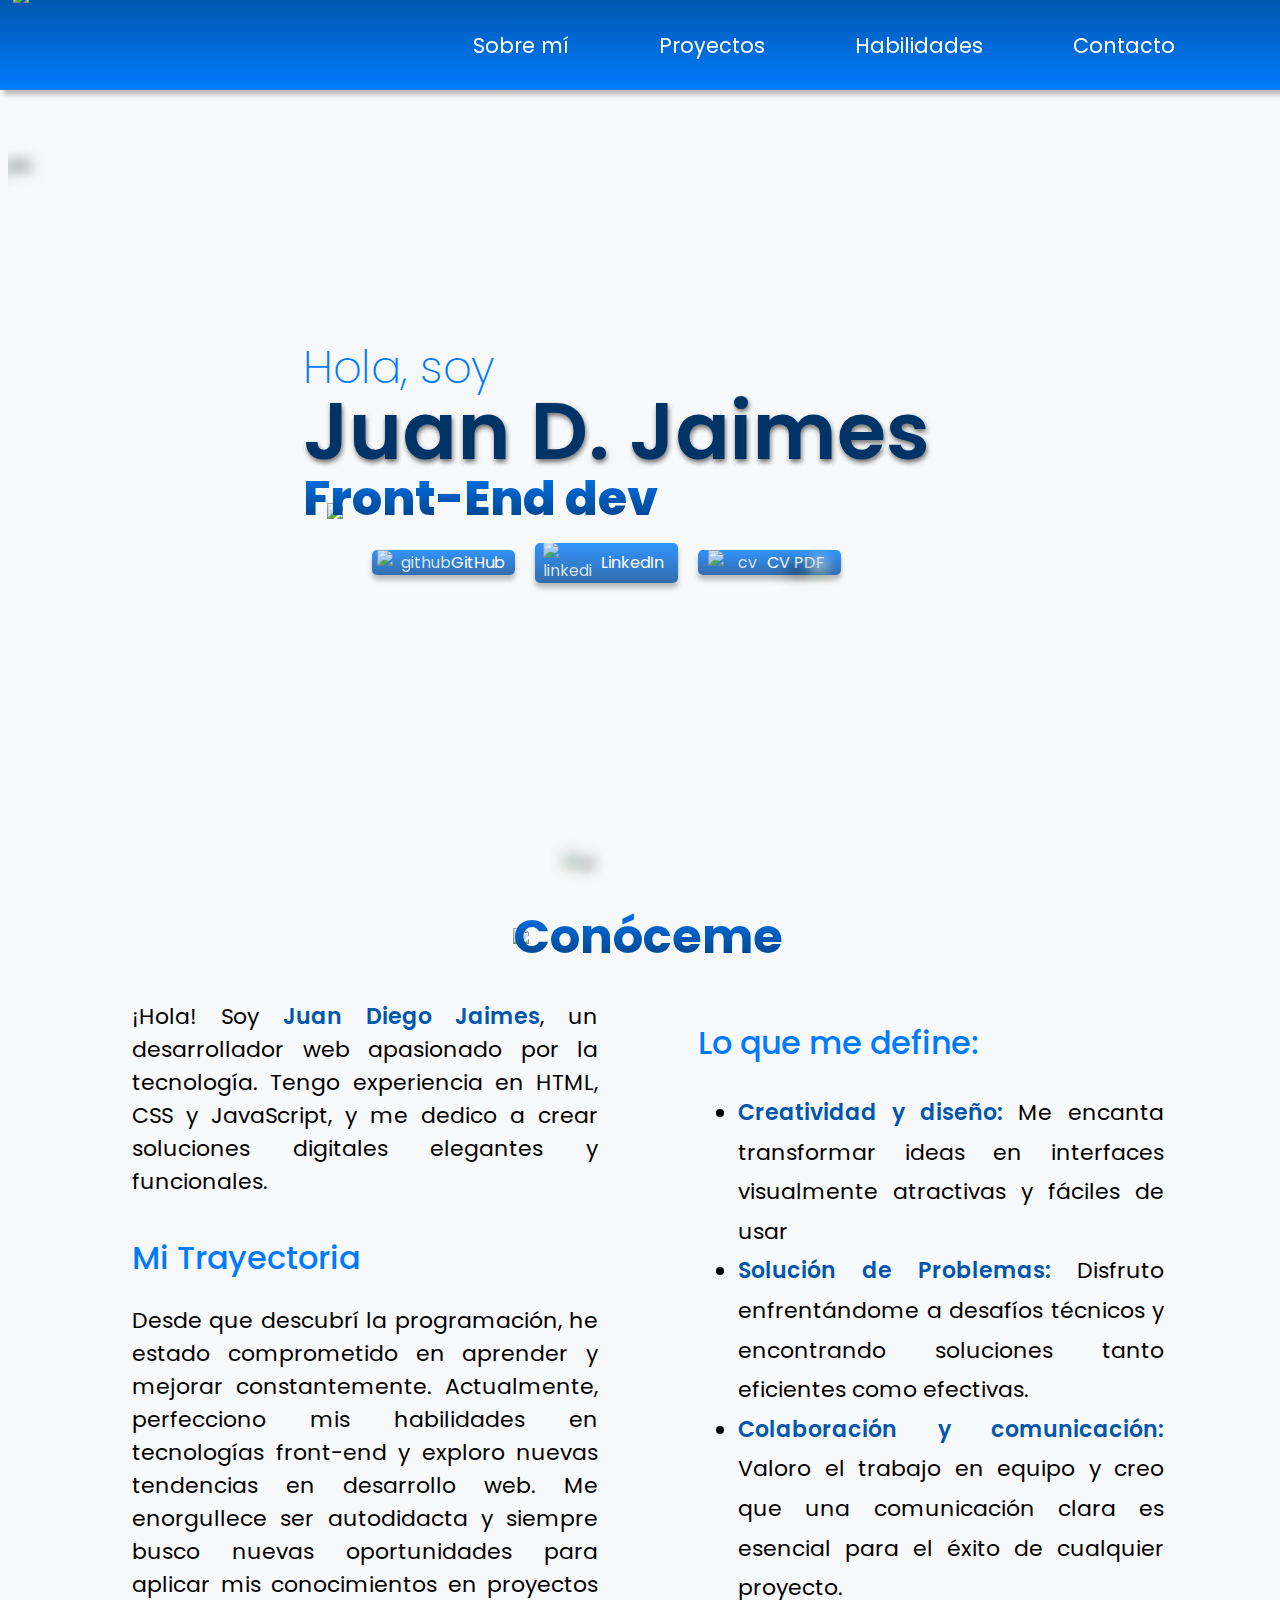
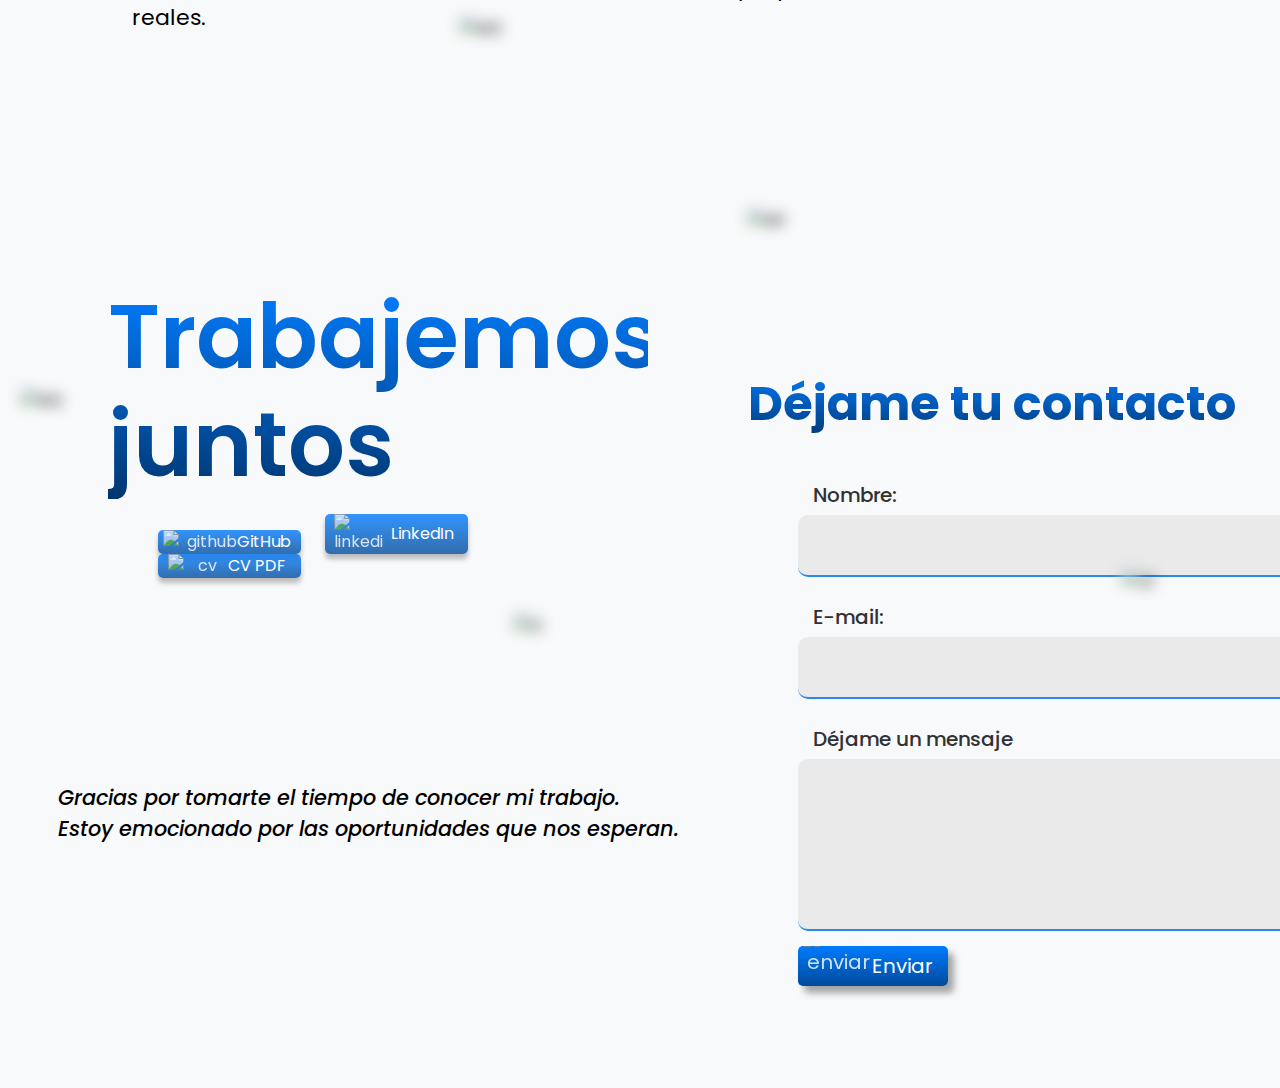
==== commit c2449d99: "fix" ====
--- a/index.html
+++ b/index.html
@@ -11,9 +11,7 @@
     <link href="https://fonts.googleapis.com/css2?family=Poppins:ital,wght@0,100;0,200;0,300;0,400;0,500;0,600;0,700;0,800;0,900;1,100;1,200;1,300;1,400;1,500;1,600;1,700;1,800;1,900&display=swap" rel="stylesheet">
 </head>
 <body>
-    <div id="preloader">
-        <img src=/assets/juanjaimes.dev.png" alt="Logo de Juan Diego Jaimes">
-    </div>
+
     <header>
         <!--BARRA DE NAVEGACIÓN-->
         <nav id="nav-bar">
@@ -28,7 +26,7 @@
     </header>
     <main>
         <!--HERO-->
-        <section id="hero" class="hidden">
+        <section id="hero">
             <div id="title">
                 <div id="main-logo">
                     <img src="/assets/Group 1.svg" id="principal-logo">
@@ -39,7 +37,7 @@
                     <span id="frontDev">Front-End dev</span>
                     <div class="container-buttons">
                         <a target="_blank" href="https://github.com/JuanJaimes9" class="button"><span class="icon-container"><img class="img-github" src="/assets/icons8-github.svg" alt="github"></span>GitHub</a>
-                        <a target="_blank" href="https://www.linkedin.com/in/juanjaimes99/" class="button"><span class="icon-container"><img class="img-linkedin" src="/assets/icons8-linkedin.svg" alt="linkedin"></span>LinkedIn</a>
+                        <a target="_blank" href="https://www.linkedin.com/in/juanjaimes9/" class="button"><span class="icon-container"><img class="img-linkedin" src="/assets/icons8-linkedin.svg" alt="linkedin"></span>LinkedIn</a>
                         <a target="_blank" href="#" class="button cv"><span class="icon-container"><img class="img-cv" src="/assets/download.svg" alt="cv"></span>CV PDF</a>
                     </div>
                 </div>
@@ -55,7 +53,7 @@
         </section>
 
         <!--SOBRE MI -->
-        <section id="sobre-mi" class="hidden">
+        <section id="sobre-mi">
             <div class="conoceme-section">
                 <img src="/assets/Group 1.svg" id="conoceme-logo">
                 <h2 class="subtitulo conoceme">Conóceme</h2>
@@ -89,12 +87,12 @@
 
 
         <!--CONTACTO-->
-        <section id="contacto" class="hidden">
+        <section id="contacto">
             <div class="contacto izquierda">
             <h2 id="trabajemos-juntos">Trabajemos juntos</h2>
             <div class="container-buttons2">
                 <a target="_blank" href="https://github.com/JuanJaimes9" class="button"><span class="icon-container"><img class="img-github" src="/assets/icons8-github.svg" alt="github"></span>GitHub</a>
-                <a target="_blank" href="https://www.linkedin.com/in/juanjaimes99/" class="button"><span class="icon-container"><img class="img-linkedin" src="/assets/icons8-linkedin.svg" alt="linkedin"></span>LinkedIn</a>
+                <a target="_blank" href="https://www.linkedin.com/in/juanjaimes9/" class="button"><span class="icon-container"><img class="img-linkedin" src="/assets/icons8-linkedin.svg" alt="linkedin"></span>LinkedIn</a>
                 <a target="_blank" href="#" class="button cv"><span class="icon-container"><img class="img-cv" src="/assets/download.svg" alt="cv"></span>CV PDF</a>
             </div>
         </div>
--- a/css/styles.css
+++ b/css/styles.css
@@ -0,0 +1,457 @@
+:root{
+    /* COLORES LIGTH */
+    --principal-color-light:#0057ae;
+    --secondary-color-light: #007BFF;
+    --principal-gradient-light: linear-gradient(var(--principal-color-light), var(--secondary-color-light));
+    --boton-gradient: linear-gradient(rgba(0, 123, 255, 0.8), rgba(0, 74, 153, 0.8));
+    --boton-gradient-hover: linear-gradient(rgba(0, 74, 153, 0.8), rgba(0, 123, 255, 0.8));
+    --background-color-light: #F8F9FA;
+    
+}
+
+/* SELECTORES GENERALES */
+
+*{
+    font-family: Poppins, sans-serif;
+}
+
+html {
+    box-sizing: border-box;
+
+}
+
+main, body{
+    background-color: var(--background-color-light);
+    width: 100%;
+    overflow-x: hidden;
+}
+
+h2{
+    font-weight: 700;
+    background: -webkit-linear-gradient(#037DFF,#003670);
+    -webkit-background-clip: text;
+    -webkit-text-fill-color: transparent;
+    font-size: 3rem;
+    
+}
+
+h3{
+    font-weight: 500;
+    font-size: 2rem;
+    color: var(--secondary-color-light);
+    margin-bottom: 0;
+    margin-top: 4vh;
+}
+
+
+
+/* BARRA DE NAVEGACIÓN */
+
+#nav-bar {
+    position: fixed;
+    top: 0;
+    left: 0;
+    width: 100vw;
+    height: 10vh;
+    display: flex;
+    background: var(--principal-gradient-light);
+    justify-content: space-between;
+    align-items: center;
+    box-shadow: 4px 5px 5px rgba(0, 0, 0, 25%);
+    z-index: 2;
+}
+
+#nav-list {
+    display: flex;
+    padding-right: 5vh;
+}
+
+.list-item {
+    list-style: none;
+
+}
+
+.list-item a {
+    color: #fff;
+    text-decoration: none;
+    font-size: 1.3rem;
+    margin: 50px 30px 50px 0;
+    padding: 30px 30px;
+    border-radius: 15px;
+    transition: color 0.3s ease, background-color 0.3s  ease;
+}
+
+.list-item a:hover{
+    background-color: #ffffffeb;
+    color: var(--principal-color);
+    font-weight: 500;
+}
+
+
+#nav-logo {
+    height: 13vh;
+    margin-left: 1vw;
+}
+
+/* COVER */
+
+#hero{
+    position: relative;
+    top: 100px;
+    width: 100vw;
+}
+
+#title{
+    display: flex;
+    align-items: center;
+    justify-content: center;
+    height: 90vh;
+    width: 100vw;
+}
+
+#principal-logo{
+    width: 25vw;
+}
+
+#text-title{
+    position: relative;
+    bottom: 60px;
+    right: 40px;
+}
+
+#nombre-principal{
+    font-size: 5rem;
+    font-weight: 600;
+    color: #003366;
+    margin: 0;
+    text-shadow: 1px 3px 5px rgba(37, 37, 37, 0.658);
+}
+
+#saludo{
+    font-size: 2.8rem;
+    font-weight: 200;
+    color: #007BFF;
+    position: relative;
+    top: 30px
+}
+
+#frontDev{
+    font-size: 3rem;
+    font-weight: 800;
+    position: relative;
+    bottom: 28px;
+    background: -webkit-linear-gradient(#037DFF,#003670);
+    -webkit-background-clip: text;
+    -webkit-text-fill-color: transparent;
+
+}
+
+.container-buttons{
+    display: flex;
+    align-items: center;
+    justify-content: center;
+}
+.button {
+    background: var(--boton-gradient) ;
+    text-decoration: none;
+    color: white;
+    display: inline-flex;
+    align-items: center;
+    padding: 0 5px;
+    justify-content: space-evenly;
+    border-radius: 5px;
+    max-width: 128px;
+    position: relative;
+    bottom: 20px;
+    padding-right: 10px;
+    margin-right: 20px;
+    max-height: 40px;
+    width: 10vw;
+    text-align: end;
+    box-shadow: 0px 5px 5px rgba(0, 0, 0, 25%);
+    transition: background 0.3s ease, box-shadow 0.3s ease, transform 0.3s ease;
+    overflow: hidden;
+}
+
+.button img {
+    width: 49px;
+    padding-right: 5px;
+    opacity: 0.8;
+}
+
+.button img.img-github {
+    width: 74px;
+    padding: 0;
+}
+
+.button:hover {
+    background: var(--boton-gradient-hover) ;
+    box-shadow: 6px 7px 7px rgba(0, 0, 0, 35%);
+    transform: translateY(-3px);
+}
+
+.icon-container {
+    display: flex;
+    align-items: center; 
+    height: 100%; 
+    object-fit:fill
+}
+
+
+.background-things{
+    position: absolute;
+    margin: 0;
+    padding: 0;
+    filter: blur(7px);
+    z-index: 1;
+}
+
+#thing1{
+    position: relative;
+    left: -1vw;
+    bottom: 85vh;
+    transform: scaleY(-1);
+}
+#thing2{
+    position: relative;
+    bottom: 60vh;
+    right: 55vw;
+}
+#thing3{
+    position: relative;
+    left: 55vw;
+    bottom: 40vh;
+    transform: scaleX(-1);
+}
+#thing4{
+    position: relative;
+    bottom: 70vh;
+    right: 58vw;
+}
+
+
+
+/* CONÓCEME */
+
+#sobre-mi{
+    display: flex;
+    flex-direction: column;
+    align-items: center;
+    justify-content: center;
+    height: 90vh;
+    margin: 10vh 5vw;
+}
+
+.conoceme-section {
+    align-items: center;
+    justify-content: center;
+}
+
+#conoceme-logo{
+    width: 15vw;
+}
+
+.conoceme{
+    margin: 0;
+    position: relative;
+    bottom: 50px;
+    text-align: center;
+}
+
+.texto-conoceme{
+    display: flex;
+    margin: 0px 60px;
+    text-align: justify;
+    font-size: 22px;
+    position: relative;
+    bottom: 5vh;
+}
+
+.izquierda{
+    margin-right: 100px;
+    width: 50%;
+    line-height: 1.5;
+}
+
+.conoceme-nombre{
+    font-weight: 600;
+    color: var(--principal-color-light);
+}
+.derecha{
+    width: 50%;
+    line-height: 1.8;
+}
+
+li span{
+    font-weight: 600;
+    color: var(--principal-color-light);
+}
+
+#thing5{
+    position: relative;
+    left: 59vw;
+    transform: scaleX(-1);
+}
+
+#thing6{
+    position: relative;
+    top: 35vh;
+    right: 12vw
+}
+
+#thing7{
+    position: relative;
+    bottom: 40vh;
+    right: 62vw;
+}
+
+#thing8{
+    position: relative;
+    right: 10vw;
+    bottom: 50vh;
+}
+
+
+
+
+/* CONTACTO */
+
+
+
+#contacto{
+    display: flex;
+    margin: 0 100px;
+    height: 90vh;
+}
+
+#trabajemos-juntos{
+    font-size: 90px;
+    line-height: 1.2;
+    font-weight: 600;
+    margin-bottom: 35px;
+}
+
+.container-buttons2{
+    margin-left: 50px;
+}
+
+.contacto-derecha{
+    margin-top: 120px;
+}
+
+.form-contacto{
+    display: flex;
+    flex-direction: column;
+    margin-left: 50px;
+    color:#313131
+}
+
+
+label{
+    margin-left: 15px;
+    font-size: 20px;
+    font-weight: 500;
+    margin-bottom: 5px;
+}
+
+input,
+textarea{
+    border-radius: 10px;
+    border: 0;
+    width: 650px;
+    background-color: #eaeaea;
+    border-bottom: 2px solid #2B88ED;
+    padding: 10px;
+    font-size: 16px;
+    transition: border-left 0.1s ease;
+}
+
+
+input:focus,
+textarea:focus{
+    outline-style: none;
+    border-left: 3px solid #2B88ED;
+}
+
+input{
+    height: 40px;
+    margin-bottom: 25px;
+}
+
+textarea{
+    margin-bottom: 15px;
+}
+
+button{
+    width: 150px;
+    height: 40px;
+    border-radius: 5px;
+    border: 0;
+    background: linear-gradient(#007BFF,#004A99);
+    color: white;
+    display: flex;
+    justify-content: center;
+    align-items: center;
+    font-size: 20px;
+    padding-right: 15px;
+    box-shadow: 6px 7px 7px rgba(0, 0, 0, 35%);
+    overflow: hidden;
+    transition: background 0.3s ease, box-shadow 0.3s ease, transform 0.3s ease;
+}
+
+button img{
+    position: relative;
+    margin: 0;
+    padding: 0;
+    top: 5px;
+    right: 0px;
+    object-fit: fill;
+    overflow: hidden;
+    height: 80px;
+    opacity: 0.8;
+    
+}
+
+button:hover {
+    background: linear-gradient(rgba(0, 74, 153, 0.8), rgba(0, 123, 255, 0.8));
+    box-shadow: 6px 7px 7px rgba(0, 0, 0, 35%);
+    transform: translateY(-3px);
+    object-fit: fill;
+    overflow: hidden;
+}
+
+
+
+#thing9{
+    position: relative;
+    left: 50vw;
+
+}
+
+#thing10{
+    position: relative;
+    top: 20vh;
+    right: 10vw;
+}
+
+#thing11{
+    position: relative;
+    left: 25vw;
+    top: 45vh
+}
+
+#thing12{
+    position: relative;
+    left: 70vw;
+    top: 40vh;
+}
+
+.gracias-text{
+    position: relative;
+    margin-left: 50px;
+    bottom: 25vh;
+    line-height: 10px;
+    font-size: 1.3rem;
+    font-style: italic;
+    font-weight: 500;
+}